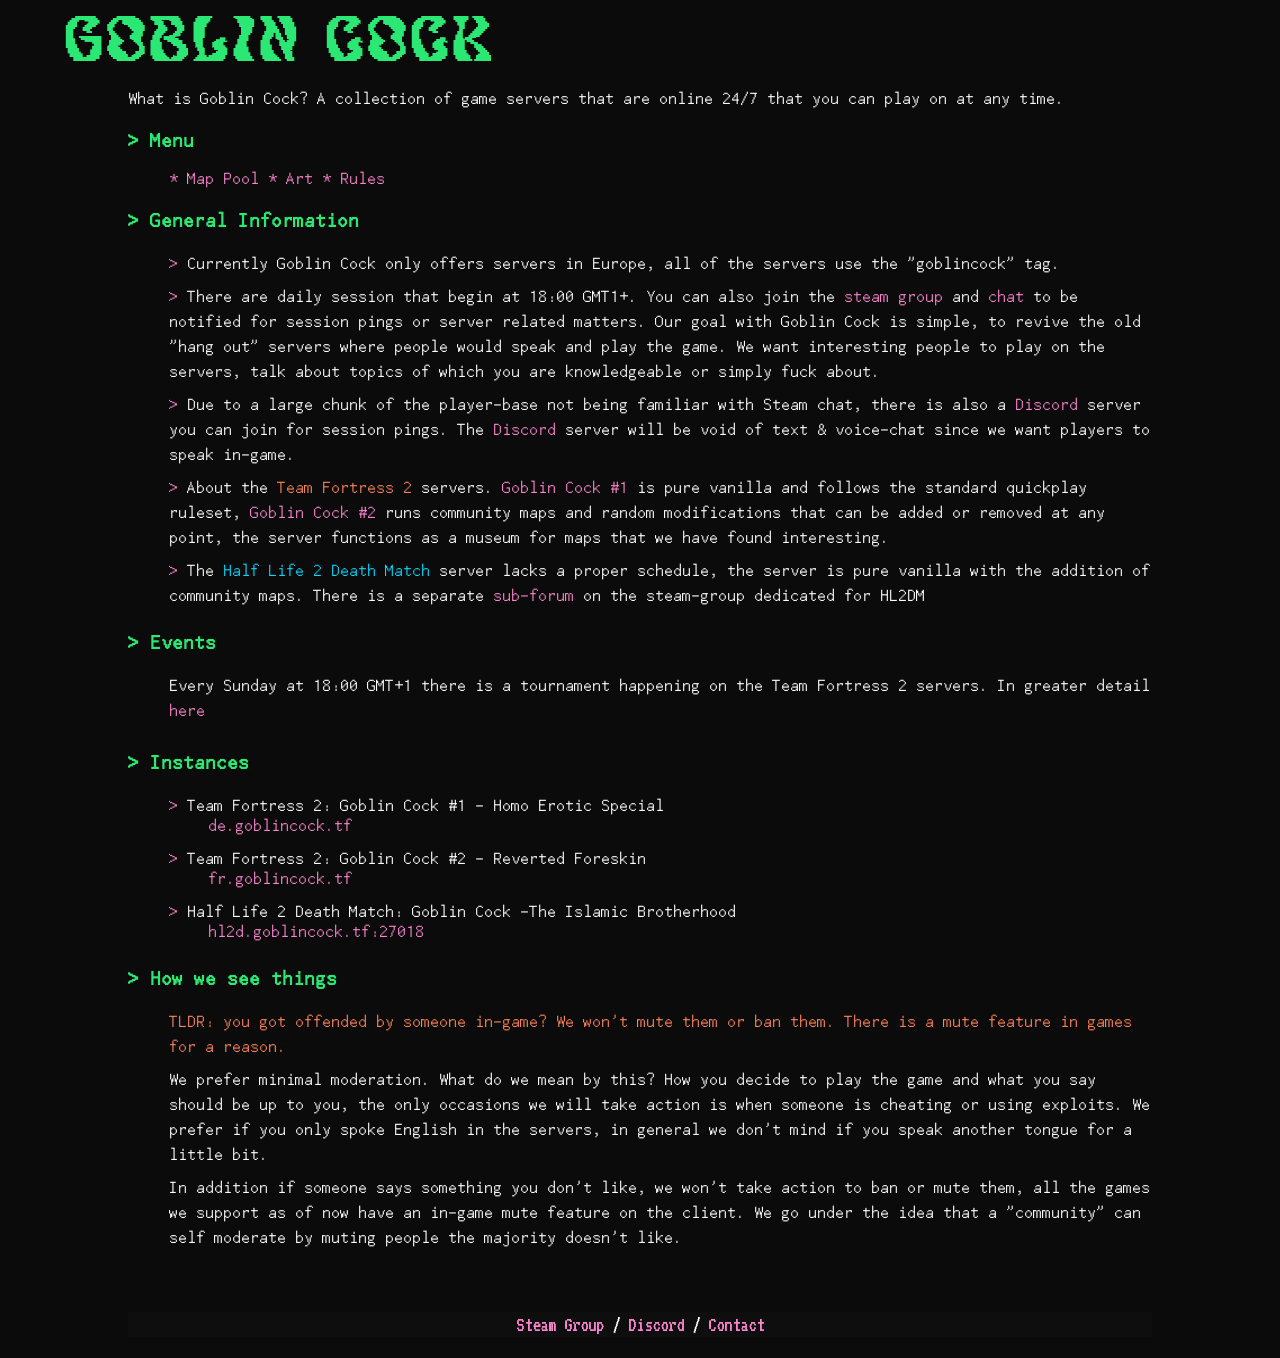
==== index.html @ ae16fb23 "Add files via upload" ====
<!DOCTYPE html>
<html>
    <head>
        <meta charset="utf-8">
        <meta http-equiv="X-UA-Compatible" content="IE=edge">
        <title>Goblin Cock - Even Cheaters Want A Second Taste Of That Cock</title>
        <meta name="Goblin Cock" content="Goblin Cock runs a collection of game servers. feeling mean and green? Get on">
        <meta name="keywords" content="TF2, goblin cock TF2, team fortress 2, tf goblincock,goblincock.tf, goblincock servers, goblin cock tf2 game servers, goblin cock tf2 servers">
        <meta name="goblincock.tf" content="Goblin Cock offers a collection of game servers, with a simple and clear ruleset.">
        <meta name="Goblin Cock offers a collection of game servers, with a simple and clear ruleset.">
        <meta name="description" content ="Goblin Cock offers a collection of game servers, with a simple and clear ruleset. The games we currenty support are Team Fortess 2 and Half life 2 Death Match. Daily sessions at 18:00 GMT1+">
        <meta name="viewport" content="width=device-width, initial-scale=1">
        <meta property="og:url" content="https://goblincock.tf" />
        <meta property="og:image" content="https://i.imgur.com/A4N5jtt.gif"/>
        <link rel="stylesheet" href="basic.css">
        <link rel="icon" href="goblin.gif">
    </head>
    <body>
        
        <header>
                Goblin Cock
        </header>
        <div class="content">
                    <p>What is Goblin Cock? A collection of game servers that are online 24/7 that you can play on at any time.</p>
                    <h3>> Menu</h3>
                            <div class="push_in">
                            <span class="blue">
                            <a href="maps.html">* Map Pool</a>
                            <a href="art.html">* Art</a>
                            <a href="rules.html">* Rules</a>
                            </span>
                        </div>
                            <h3>> General Information</h3>
                            <div class="push_in">
                                    <p> 
                                        <p><span class="pink">></span> Currently Goblin Cock only offers servers in Europe, all of the servers use the "goblincock" tag.
                                    </p>
                                    <p>
                                        <p><span class="pink">></span> There are daily session that begin at 18:00 GMT1+. You can also join the <a href="https://steamcommunity.com/groups/goblin_cock" target="_blank">steam group</a> and <a href="https://steamcommunity.com/chat/invite/n0gyECSi" target="_blank">chat</a> to be notified for session pings or server related matters.
                                            Our goal with Goblin Cock is simple, to revive the old "hang out" servers where people would speak and play the game. We want interesting people to play on the servers, talk about topics of which you are knowledgeable or simply fuck about.
                                    </p>
                                    <p>
                                        <p><span class="pink">></span> Due to a large chunk of the player-base not being familiar with Steam chat, there is also a <a href="https://discord.gg/W5P5wHYzea" target="_blank">Discord</a> server you can join for session pings. The <a href="https://i.imgur.com/FitBG3e.png" target="_blank">Discord</a> server will be void of text & voice-chat since we want players to speak in-game.
                                    </p>
                                <p>
                                    <p><span class="pink">></span> About the <span class="orange">Team Fortress 2</span> servers. <a href="https://serverbrowser.tf/servers/23.88.100.47:27015" target="_blank"> Goblin Cock #1</a> is pure vanilla and follows the standard quickplay ruleset, <a href="https://serverbrowser.tf/servers/95.111.252.214:27015" target="_blank">Goblin Cock #2</a> runs community maps and random modifications that can be added or removed at any point, the server functions as a museum for maps that we have found interesting. 
                                </p>
                                <p>
                                    <p><span class="pink">></span> The <span class="blue">Half Life 2 Death Match</span> server lacks a proper schedule, the server is pure vanilla with the addition of community maps. There is a separate <a href="https://steamcommunity.com/groups/goblin_cock/discussions/2/" target="_blank">sub-forum</a> on the steam-group dedicated for HL2DM  
                                </p>
                                </div>
                            <h3>> Events</h3>
                                <div class="push_in">
                                    <p>Every Sunday at 18:00 GMT+1 there is a tournament happening on the Team Fortress 2 servers. In greater detail <a href="https://steamcommunity.com/groups/goblin_cock/discussions/0/600773581355411217/" target="_blank">here</a></p>
                                </div>
                                    <div class="serverbox">
                                        <h3>> Instances</h3>
                                            <div class="push_in">
                                                <p><span class="pink">></span> Team Fortress 2: Goblin Cock #1 - Homo Erotic Special</p>
                                                    <div class="push_in">
                                                        <a href="steam://connect/23.88.100.47:27015">de.goblincock.tf</a>
                                                    </div>
                                                <p><span class="pink">></span> Team Fortress 2: Goblin Cock #2 - Reverted Foreskin</p>
                                                    <div class="push_in">
                                                        <a href="steam://connect/95.111.252.214:27015">fr.goblincock.tf</a>
                                                    </div>
                                                <p><span class="pink">></span> Half Life 2 Death Match: Goblin Cock -The Islamic Brotherhood</p>
                                                    <div class="push_in">
                                                         <a href="steam://connect/95.111.252.214:27018">hl2d.goblincock.tf:27018</a>
                                                    </div>
                                            </div>
                                        <h3>> How we see things</h3>
                                            <div class="push_in">
                                                <p>
                                                   <span class="orange"> TLDR: you got offended by someone in-game? We won't mute them or ban them. There is a mute feature in games for a reason.</span>
                                                </p>

                                                <p>
                                                    We prefer minimal moderation. What do we mean by this? How you decide to play the game and what you say should be up to you, the only occasions we will take action is when someone is cheating or using exploits. We prefer if you only spoke English in the servers, in general we don't mind if you speak another tongue for a little bit.
                                                </p>

                                                <p>
                                                    In addition if someone says something you don't like, we won't take action to ban or mute them, all the games we support as of now have an in-game mute feature on the client. We go under the idea that a "community" can self moderate by muting people the majority doesn't like.
                                                </p>
                                            </div>
        </div>
        <footer>
            <div class="footer_background">
                <p> <a href="https://steamcommunity.com/groups/goblin_cock" target="_blank">Steam Group</a> / <a href="https://discord.gg/W5P5wHYzea" target="_blank">Discord</a> / <a href="mailto:kafu@cock.li"> Contact </p>
            </div>
        </footer>
    </body>
</html>
---- basic.css ----
@font-face {
    font-family: Pixelout;
    src: url(Pixelout.ttf);
}
@font-face {
    font-family: CyberPunk;
    src: url(CyberpunkWaifus.ttf);
}
@font-face {
    font-family: VT323;
    src: url(VT323-Regular.ttf);
}
body{
    background-color: rgba(0, 0, 0, 0.955);
    margin: 0%;
    padding: 0%;
}


header{
    font-family: "Pixelout";
    color: rgb(42, 232, 115);
    font-size: 60px;
    letter-spacing: 3px;
    margin: 0%;
    padding: 0%;
    margin-left: 5%;
    margin-top: 1%;
}

footer{
    width: 100%;
    color: white;
    text-align: center;
    font-family: "VT323";
    font-size: 20px;
    font-weight: 100;
    margin-top: 5%;
    margin-bottom: 2%;
}

p{
    margin: 0%;
    padding: 0%;
    margin-top: 8px;
    line-height: 25px;
}

a{
    color:  #fb85ce ;
    text-decoration-line: none;
}

h3{
    color: rgb(42, 232, 115); ;
}

.content{
    color:white;
    font-family: "CyberPunk";
    width: 80%;
    left:10%;
    position: relative;
    font-size: 18px;

}

.serverbox{
    margin-left: 0;
    padding-top: 5px;
    padding-bottom: 5px;
    padding-left: 0px;
}

.push_in{
    margin-left: 4%;
    padding-bottom: 5px;
}


.list{
    width: 5%;
}

.pink{
    color: #fb85ce;
}

.orange{
    color: rgb(255, 133, 89);
}

.footer_background{
background-color: rgb(14, 14, 14);
}

.blue{
    color: #05D9FF;
}

.green{
    color: rgb(42, 232, 115);
}
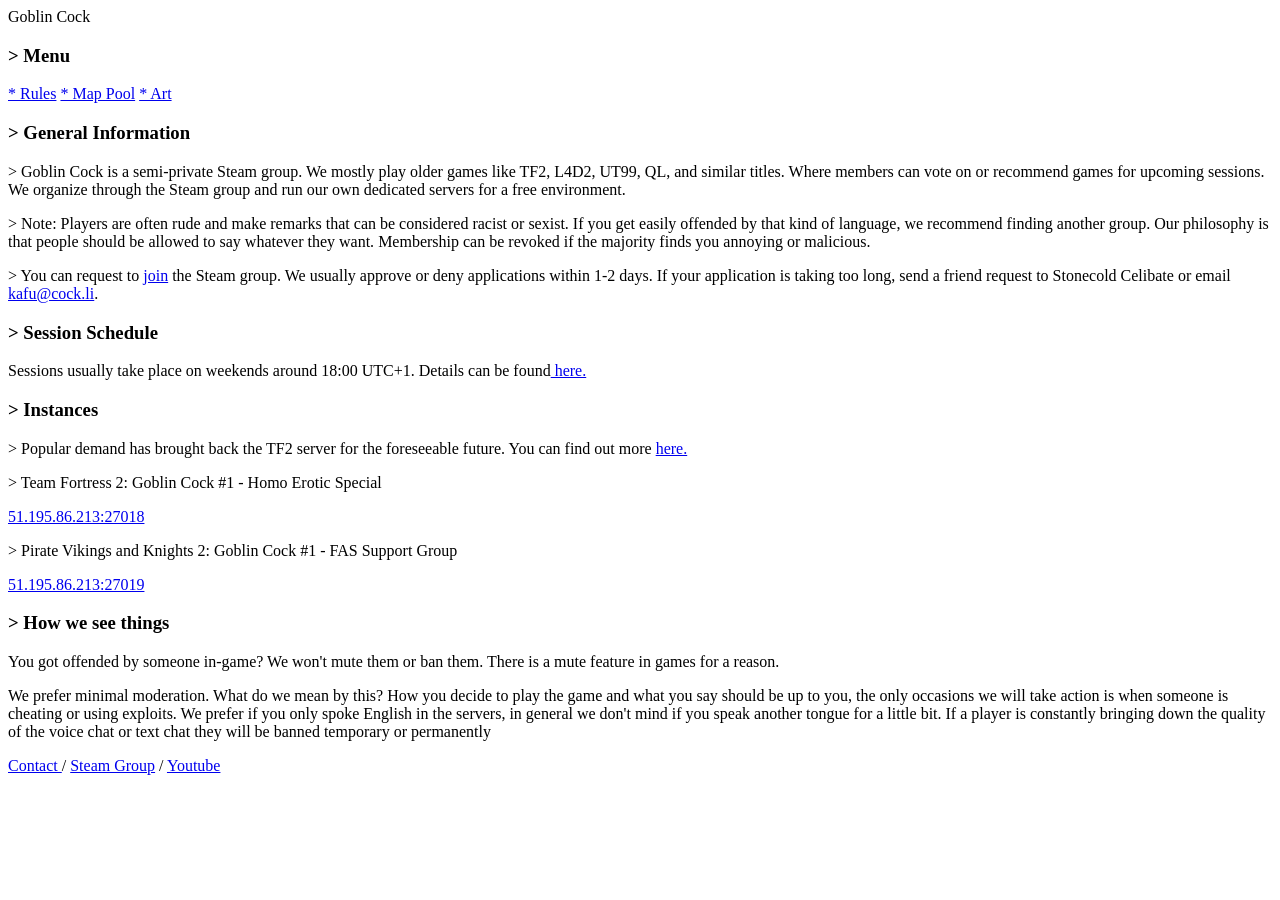
==== commit 611d3933: "Update index.html" ====
--- a/index.html
+++ b/index.html
@@ -1,93 +1,82 @@
-<!DOCTYPE html>
-<html>
-    <head>
-        <meta charset="utf-8">
-        <meta http-equiv="X-UA-Compatible" content="IE=edge">
-        <title>Goblin Cock - Even Cheaters Want A Second Taste Of That Cock</title>
-        <meta name="Goblin Cock" content="Goblin Cock runs a collection of game servers. feeling mean and green? Get on">
-        <meta name="keywords" content="TF2, goblin cock TF2, team fortress 2, tf goblincock,goblincock.tf, goblincock servers, goblin cock tf2 game servers, goblin cock tf2 servers">
-        <meta name="goblincock.tf" content="Goblin Cock offers a collection of game servers, with a simple and clear ruleset.">
-        <meta name="Goblin Cock offers a collection of game servers, with a simple and clear ruleset.">
-        <meta name="description" content ="Goblin Cock offers a collection of game servers, with a simple and clear ruleset. The games we currenty support are Team Fortess 2 and Half life 2 Death Match. Daily sessions at 18:00 GMT1+">
-        <meta name="viewport" content="width=device-width, initial-scale=1">
-        <meta property="og:url" content="https://goblincock.tf" />
-        <meta property="og:image" content="https://i.imgur.com/A4N5jtt.gif"/>
-        <link rel="stylesheet" href="basic.css">
-        <link rel="icon" href="goblin.gif">
-    </head>
-    <body>
-        
-        <header>
-                Goblin Cock
-        </header>
-        <div class="content">
-                    <p>What is Goblin Cock? A collection of game servers that are online 24/7 that you can play on at any time.</p>
-                    <h3>> Menu</h3>
-                            <div class="push_in">
-                            <span class="blue">
-                            <a href="maps.html">* Map Pool</a>
-                            <a href="art.html">* Art</a>
-                            <a href="rules.html">* Rules</a>
-                            </span>
-                        </div>
-                            <h3>> General Information</h3>
-                            <div class="push_in">
-                                    <p> 
-                                        <p><span class="pink">></span> Currently Goblin Cock only offers servers in Europe, all of the servers use the "goblincock" tag.
-                                    </p>
-                                    <p>
-                                        <p><span class="pink">></span> There are daily session that begin at 18:00 GMT1+. You can also join the <a href="https://steamcommunity.com/groups/goblin_cock" target="_blank">steam group</a> and <a href="https://steamcommunity.com/chat/invite/n0gyECSi" target="_blank">chat</a> to be notified for session pings or server related matters.
-                                            Our goal with Goblin Cock is simple, to revive the old "hang out" servers where people would speak and play the game. We want interesting people to play on the servers, talk about topics of which you are knowledgeable or simply fuck about.
-                                    </p>
-                                    <p>
-                                        <p><span class="pink">></span> Due to a large chunk of the player-base not being familiar with Steam chat, there is also a <a href="https://discord.gg/W5P5wHYzea" target="_blank">Discord</a> server you can join for session pings. The <a href="https://i.imgur.com/FitBG3e.png" target="_blank">Discord</a> server will be void of text & voice-chat since we want players to speak in-game.
-                                    </p>
-                                <p>
-                                    <p><span class="pink">></span> About the <span class="orange">Team Fortress 2</span> servers. <a href="https://serverbrowser.tf/servers/23.88.100.47:27015" target="_blank"> Goblin Cock #1</a> is pure vanilla and follows the standard quickplay ruleset, <a href="https://serverbrowser.tf/servers/95.111.252.214:27015" target="_blank">Goblin Cock #2</a> runs community maps and random modifications that can be added or removed at any point, the server functions as a museum for maps that we have found interesting. 
-                                </p>
-                                <p>
-                                    <p><span class="pink">></span> The <span class="blue">Half Life 2 Death Match</span> server lacks a proper schedule, the server is pure vanilla with the addition of community maps. There is a separate <a href="https://steamcommunity.com/groups/goblin_cock/discussions/2/" target="_blank">sub-forum</a> on the steam-group dedicated for HL2DM  
-                                </p>
-                                </div>
-                            <h3>> Events</h3>
+    <!DOCTYPE html>
+    <html>
+        <head>
+            <meta charset="utf-8">
+            <meta http-equiv="X-UA-Compatible" content="IE=edge">
+            <title>Goblin Cock - Even Cheaters Want A Second Taste Of That Cock</title>
+            <meta name="Goblin Cock" content="Feeling mean and green? Join us at goblincock.tf">
+            <meta name="keywords" content="goblin cock tf, TF2, goblin cock TF2, team fortress 2, tf goblincock, goblincock.tf, goblincock servers, goblin cock tf2 game servers, goblin cock tf2 servers, goblin cock servers">
+            <meta name="goblincock.tf" content="Goblin Cock! Minimal moderation with a clear and simple ruleset.">
+            <meta name="Goblin Cock! Minimal moderation with a clear and simple ruleset.">
+            <meta name="description" content ="Goblin Cock! Minimal moderation with a clear and simple ruleset.">
+            <meta name="viewport" content="width=device-width, initial-scale=1">
+            <meta property="og:url" content="https://goblincock.tf" />
+            <meta property="og:image" content="https://i.imgur.com/A4N5jtt.gif"/>
+            <link rel="stylesheet" href="directory/css/basic.css">
+            <link rel="icon" href="/directory/content/animated/goblin.gif">
+        </head>
+        <body>
+            
+            <header>
+                    Goblin Cock
+            </header>
+            <div class="content">
+                        <h3>> Menu</h3>
                                 <div class="push_in">
-                                    <p>Every Sunday at 18:00 GMT+1 there is a tournament happening on the Team Fortress 2 servers. In greater detail <a href="https://steamcommunity.com/groups/goblin_cock/discussions/0/600773581355411217/" target="_blank">here</a></p>
-                                </div>
+                                <span class="blue">
+                                <a href="rules.html">* Rules</a>
+                                <a href="maps.html">* Map Pool</a>
+                                <a href="art.html">* Art</a>
+                                </span>
+                            </div>
+                                <h3>> General Information</h3>
+                                <div class="push_in">
+                                        <p> 
+                                            <p><span class="pink">></span> Goblin Cock is a semi-private Steam group. We mostly play older games like TF2, L4D2, UT99, QL, and similar titles. Where
+                                                members can vote on or recommend games for upcoming sessions. We organize through the Steam group and run our own dedicated servers for a free environment.
+                                        </p>
+                                        <p>
+                                            <p><span class="pink">></span> Note: Players are often rude and make remarks that can be considered racist or sexist. If you get easily offended by that kind of language, we recommend finding another group. Our philosophy is that people should be allowed to say whatever they want.
+                                            <span class="orange">Membership can be revoked if the majority finds you annoying or malicious.</span>
+                                        </p>
+                                        <p>
+                                            <p><span class="pink">></span> You can request to <a href="https://steamcommunity.com/groups/goblin_cock">join</a> the Steam group. We usually approve or deny applications within <span class="orange">1-2 days</span>.
+                                                If your application is taking too long, send a friend request to Stonecold Celibate or email <a href="mailto:kafu@cock.li">kafu@cock.li</a>.
+                                        </p>
+
+                                    <h3>> Session Schedule</h3>
+                                    <div class="push_in">
+                                        <p>Sessions usually take place on weekends around 18:00 UTC+1. Details can be found<span class="orange"><a href="https://steamcommunity.com/groups/goblin_cock/events"> here.</a></span></p>
+                                    </div>
+                                    </div>
                                     <div class="serverbox">
                                         <h3>> Instances</h3>
                                             <div class="push_in">
+                                                <p><span class="pink">></span> Popular demand has brought back the TF2 server for the foreseeable future. You can find out more <a href="https://steamcommunity.com/groups/goblin_cock/announcements/detail/511861099418616012">here.</a></p>
                                                 <p><span class="pink">></span> Team Fortress 2: Goblin Cock #1 - Homo Erotic Special</p>
                                                     <div class="push_in">
-                                                        <a href="steam://connect/23.88.100.47:27015">de.goblincock.tf</a>
+                                                        <a href="steam://connect/51.195.86.213:27018">51.195.86.213:27018</a>
                                                     </div>
-                                                <p><span class="pink">></span> Team Fortress 2: Goblin Cock #2 - Reverted Foreskin</p>
+                                                      <p><span class="pink">></span> Pirate Vikings and Knights 2: Goblin Cock #1 - FAS Support Group</p>
                                                     <div class="push_in">
-                                                        <a href="steam://connect/95.111.252.214:27015">fr.goblincock.tf</a>
+                                                        <a href="steam://connect/51.195.86.213:27018">51.195.86.213:27019</a>
                                                     </div>
-                                                <p><span class="pink">></span> Half Life 2 Death Match: Goblin Cock -The Islamic Brotherhood</p>
-                                                    <div class="push_in">
-                                                         <a href="steam://connect/95.111.252.214:27018">hl2d.goblincock.tf:27018</a>
-                                                    </div>
-                                            </div>
-                                        <h3>> How we see things</h3>
-                                            <div class="push_in">
-                                                <p>
-                                                   <span class="orange"> TLDR: you got offended by someone in-game? We won't mute them or ban them. There is a mute feature in games for a reason.</span>
-                                                </p>
-
-                                                <p>
-                                                    We prefer minimal moderation. What do we mean by this? How you decide to play the game and what you say should be up to you, the only occasions we will take action is when someone is cheating or using exploits. We prefer if you only spoke English in the servers, in general we don't mind if you speak another tongue for a little bit.
-                                                </p>
-
-                                                <p>
-                                                    In addition if someone says something you don't like, we won't take action to ban or mute them, all the games we support as of now have an in-game mute feature on the client. We go under the idea that a "community" can self moderate by muting people the majority doesn't like.
-                                                </p>
-                                            </div>
-        </div>
-        <footer>
-            <div class="footer_background">
-                <p> <a href="https://steamcommunity.com/groups/goblin_cock" target="_blank">Steam Group</a> / <a href="https://discord.gg/W5P5wHYzea" target="_blank">Discord</a> / <a href="mailto:kafu@cock.li"> Contact </p>
+        <h3>> How we see things</h3>
+            <div class="push_in">
+                <p>
+                <span class="orange"> You got offended by someone in-game? We won't mute them or ban them. There is a mute feature in games for a reason.</span>
+                </p>
+                <p>
+                    We prefer minimal moderation. What do we mean by this? How you decide to play the game and what you say should be up to you, the only occasions we will take action is when someone is cheating or using exploits. We prefer if you only spoke English in the servers, in general we don't mind if you speak another tongue for a little bit. If a player is constantly bringing down the quality of the voice chat or text chat they will be banned temporary or permanently
+                </p>
             </div>
-        </footer>
+            </div>
+            <footer>
+                <div class="footer_background">
+                    <p> <a href="/cdn-cgi/l/email-protection#9af1fbfcefdaf9f5f9f1b4f6f3"> Contact </a> / <a href="https://steamcommunity.com/groups/goblin_cock" target="_blank">Steam Group</a> / <a href ="https://www.youtube.com/@goblinarchives1" target="_blank">Youtube</a> </p>
+                </div>
+            </footer>
+        <script data-cfasync="false" src="/cdn-cgi/scripts/5c5dd728/cloudflare-static/email-decode.min.js"></script><script defer src="https://static.cloudflareinsights.com/beacon.min.js/vcd15cbe7772f49c399c6a5babf22c1241717689176015" integrity="sha512-ZpsOmlRQV6y907TI0dKBHq9Md29nnaEIPlkf84rnaERnq6zvWvPUqr2ft8M1aS28oN72PdrCzSjY4U6VaAw1EQ==" data-cf-beacon='{"version":"2024.11.0","token":"85410b07f92845219758349334503b8d","r":1,"server_timing":{"name":{"cfCacheStatus":true,"cfEdge":true,"cfExtPri":true,"cfL4":true,"cfOrigin":true,"cfSpeedBrain":true},"location_startswith":null}}' crossorigin="anonymous"></script>
     </body>
 </html>
+
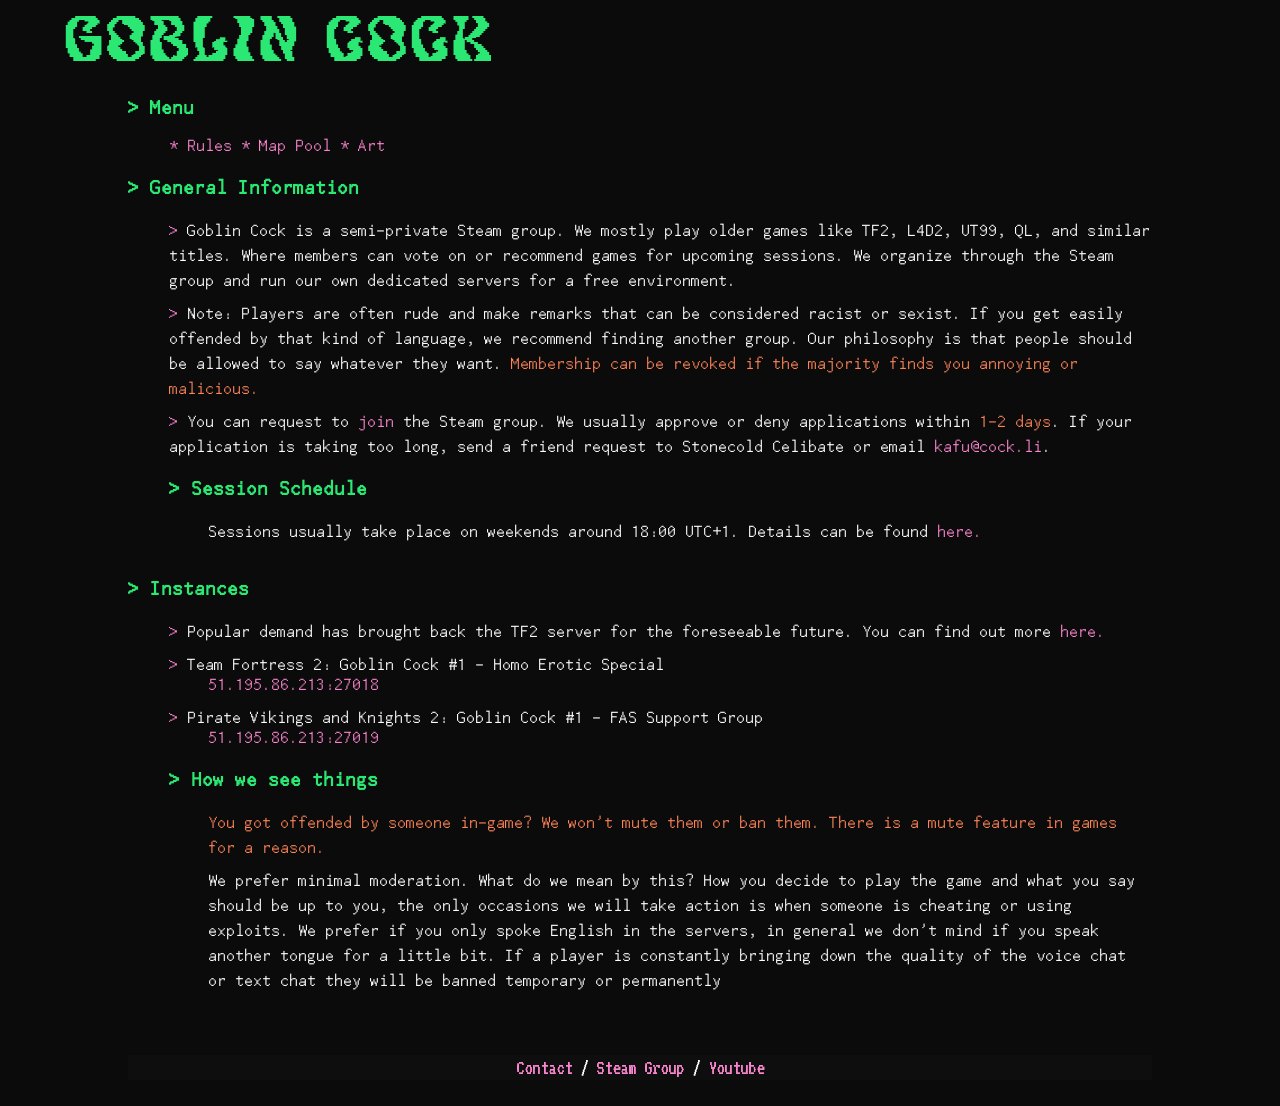
==== commit 1757d81b: "Update index.html fixed gifs" ====
--- a/index.html
+++ b/index.html
@@ -12,8 +12,8 @@
             <meta name="viewport" content="width=device-width, initial-scale=1">
             <meta property="og:url" content="https://goblincock.tf" />
             <meta property="og:image" content="https://i.imgur.com/A4N5jtt.gif"/>
-            <link rel="stylesheet" href="directory/css/basic.css">
-            <link rel="icon" href="/directory/content/animated/goblin.gif">
+            <link rel="stylesheet" href="basic.css">
+            <link rel="icon" href="goblin.gif">
         </head>
         <body>
             
--- a/basic.css
+++ b/basic.css
@@ -0,0 +1,103 @@
+@font-face {
+    font-family: Pixelout;
+    src: url(Pixelout.ttf);
+}
+@font-face {
+    font-family: CyberPunk;
+    src: url(CyberpunkWaifus.ttf);
+}
+@font-face {
+    font-family: VT323;
+    src: url(VT323-Regular.ttf);
+}
+body{
+    background-color: rgba(0, 0, 0, 0.955);
+    margin: 0%;
+    padding: 0%;
+}
+
+
+header{
+    font-family: "Pixelout";
+    color: rgb(42, 232, 115);
+    font-size: 60px;
+    letter-spacing: 3px;
+    margin: 0%;
+    padding: 0%;
+    margin-left: 5%;
+    margin-top: 1%;
+}
+
+footer{
+    width: 100%;
+    color: white;
+    text-align: center;
+    font-family: "VT323";
+    font-size: 20px;
+    font-weight: 100;
+    margin-top: 5%;
+    margin-bottom: 2%;
+}
+
+p{
+    margin: 0%;
+    padding: 0%;
+    margin-top: 8px;
+    line-height: 25px;
+}
+
+a{
+    color:  #fb85ce ;
+    text-decoration-line: none;
+}
+
+h3{
+    color: rgb(42, 232, 115); ;
+}
+
+.content{
+    color:white;
+    font-family: "CyberPunk";
+    width: 80%;
+    left:10%;
+    position: relative;
+    font-size: 18px;
+
+}
+
+.serverbox{
+    margin-left: 0;
+    padding-top: 5px;
+    padding-bottom: 5px;
+    padding-left: 0px;
+}
+
+.push_in{
+    margin-left: 4%;
+    padding-bottom: 5px;
+}
+
+
+.list{
+    width: 5%;
+}
+
+.pink{
+    color: #fb85ce;
+}
+
+.orange{
+    color: rgb(255, 133, 89);
+}
+
+.footer_background{
+background-color: rgb(14, 14, 14);
+}
+
+.blue{
+    color: #05D9FF;
+}
+
+.green{
+    color: rgb(42, 232, 115);
+}
